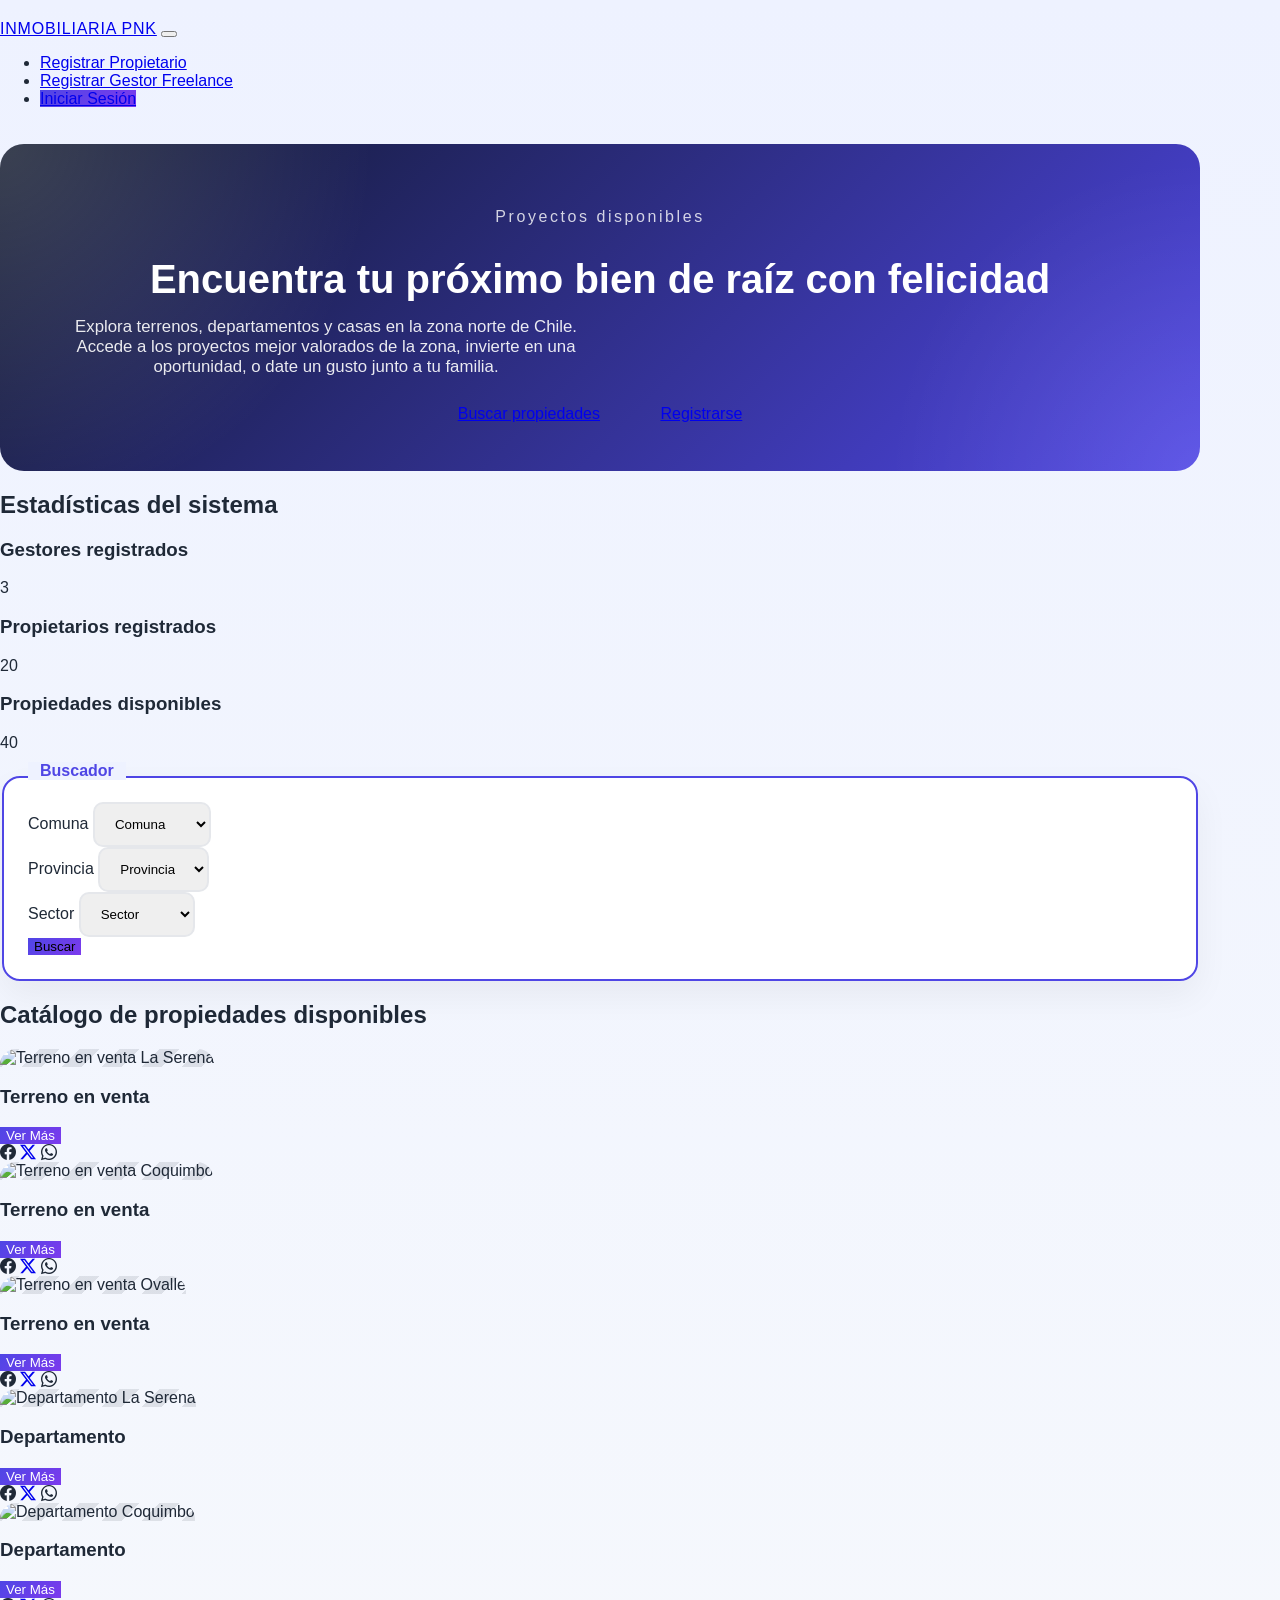
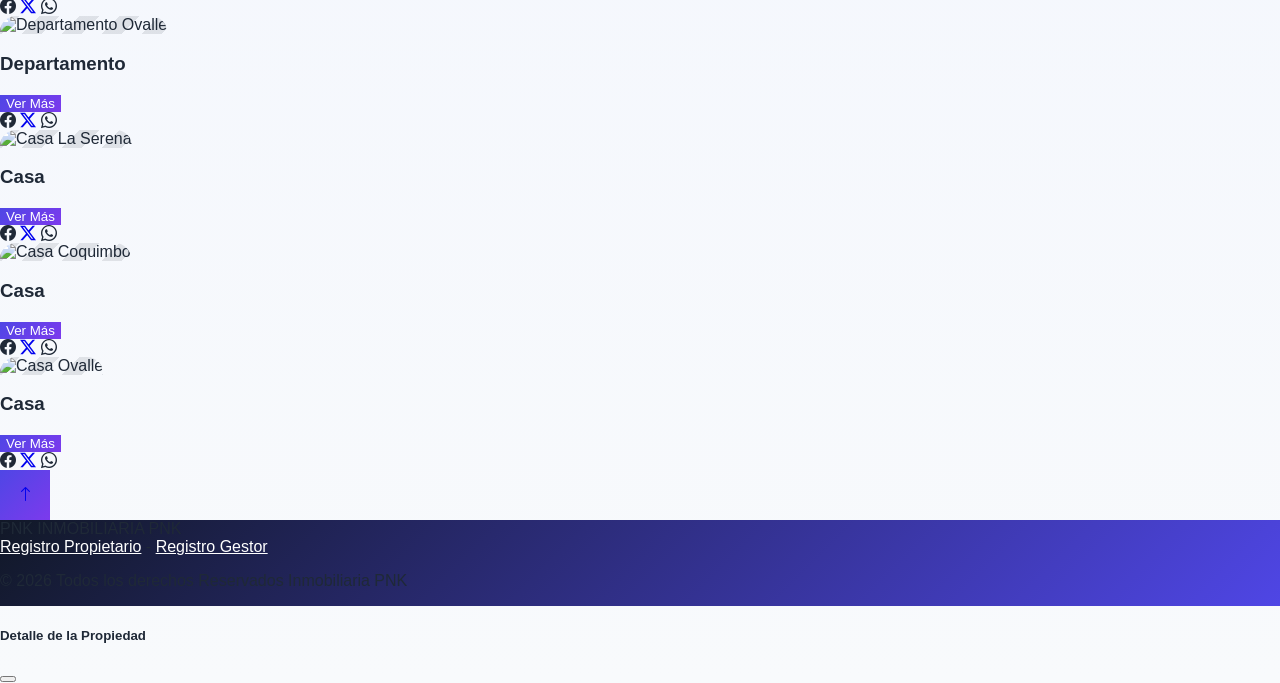
==== index.html @ 3713ea11 "Add files via upload" ====
<!DOCTYPE html>
<html lang="es">

<head>
    <meta charset="UTF-8">
    <meta name="viewport" content="width=device-width, initial-scale=1.0">
    <title>Inicio | Inmobiliaria PNK</title>
    <link href="css/bootstrap.min.css" rel="stylesheet">
    <link rel="stylesheet" href="https://cdn.jsdelivr.net/npm/bootstrap-icons@1.10.5/font/bootstrap-icons.css">
    <style>
        :root {
            --brand: #4f46e5;
            --accent: #7c3aed;
            --surface: #f8fafc;
            --text: #1f2937;
        }

        body {
            margin: 0;
            min-height: 100vh;
            background: linear-gradient(180deg, #eef2ff 0%, #f8fafc 100%);
            font-family: 'Segoe UI', Tahoma, Geneva, Verdana, sans-serif;
            color: var(--text);
            display: flex;
            flex-direction: column;
        }

        .container {
            max-width: 1200px;
        }

        .navbar {
            padding-top: 1.25rem;
            padding-bottom: 1.25rem;
        }

        .navbar-brand {
            letter-spacing: 0.05em;
        }

        .btn-primary {
            background: linear-gradient(135deg, var(--brand) 0%, var(--accent) 100%);
            border: none;
            transition: all 0.3s ease;
        }

        .btn-primary:hover {
            transform: translateY(-2px);
            box-shadow: 0 10px 20px rgba(79, 70, 229, 0.3);
        }

        .btn-ver-mas {
            background: linear-gradient(135deg, var(--brand) 0%, var(--accent) 100%);
            color: white;
            border: none;
            transition: all 0.3s ease;
        }

        .btn-ver-mas:hover {
            transform: translateY(-2px);
            box-shadow: 0 5px 15px rgba(79, 70, 229, 0.3);
            color: white;
        }

        .footer-bg {
            background: linear-gradient(135deg, #111827 0%, var(--brand) 100%);
            border-radius: 0;
        }
        .footer-bg a {
            color: #ffffff;
        }

        .fieldset-border {
            border: 2px solid var(--brand);
            padding: 1.5rem;
            border-radius: 18px;
            position: relative;
            margin-top: 1.5rem;
            background: white;
            box-shadow: 0 15px 35px rgba(0, 0, 0, 0.05);
        }
        .form-card {
            background: white;
            border-radius: 20px;
            box-shadow: 0 15px 35px rgba(0, 0, 0, 0.05);
            padding: 3rem;
            border: 1px solid rgba(79, 70, 229, 0.1);
        }
        .form-control, .form-select {
            border-radius: 10px;
            padding: 0.75rem 1rem;
            border: 2px solid #e5e7eb;
            transition: all 0.3s ease;
        }
        .form-control:focus, .form-select:focus {
            border-color: var(--brand);
            box-shadow: 0 0 0 3px rgba(79, 70, 229, 0.1);
        }
        .form-label {
            font-weight: 600;
            color: var(--text);
            margin-bottom: 0.5rem;
            font-size: 0.95rem;
        }

        .fieldset-legend {
            position: absolute;
            top: -16px;
            left: 24px;
            background: #eef2ff;
            padding: 0 12px;
            font-weight: bold;
            font-size: 1rem;
            color: var(--brand);
        }

        .hero-banner {
            position: relative;
            display: grid;
            grid-template-columns: 1fr;
            gap: 2rem;
            background: linear-gradient(135deg, #0f172a 0%, var(--brand) 100%);
            color: white;
            border-radius: 24px;
            padding: 3rem 3.5rem;
            overflow: hidden;
            min-height: 220px;
        }
        .page-header {
            background: linear-gradient(135deg, var(--brand) 0%, var(--accent) 100%);
            color: white;
            padding: 3rem 0;
            margin-bottom: 3rem;
            border-radius: 0 0 30px 30px;
            text-align: center;
        }

        .hero-banner::before {
            content: '';
            position: absolute;
            inset: 0;
            background: radial-gradient(circle at top left, rgba(255, 255, 255, 0.18), transparent 30%),
                radial-gradient(circle at bottom right, rgba(255, 255, 255, 0.1), transparent 25%);
            pointer-events: none;
        }

        .hero-content,
        .hero-panel {
            position: relative;
            z-index: 1;
        }

        .hero-title {
            font-size: clamp(2.5rem, 3vw, 4rem);
            line-height: 1.02;
            margin-bottom: 1rem;
        }

        .hero-text {
            max-width: 540px;
            margin-bottom: 1.75rem;
            opacity: 0.9;
            font-size: 1.05rem;
        }

        .hero-actions .btn {
            padding: 1rem 1.75rem;
            font-size: 1rem;
            transition: all 0.3s ease;
        }

        .hero-actions .btn-light:hover {
            transform: translateY(-2px);
        }

        .hero-card {
            border-radius: 24px;
            background: rgba(255, 255, 255, 0.12);
            backdrop-filter: blur(8px);
            padding: 2rem;
            box-shadow: inset 0 0 0 1px rgba(255, 255, 255, 0.1);
            max-width: 420px;
            width: 100%;
            text-align: center;
        }

        .hero-card h3 {
            margin-bottom: 1rem;
            font-size: 1.35rem;
        }

        .hero-card p {
            margin-bottom: 1.5rem;
            opacity: 0.85;
        }

        .property-image {
            height: 240px;
            border-radius: 1rem 1rem 0 0;
            background: linear-gradient(135deg, #e0e7ff 0%, #c7d2fe 100%);
            background-image: linear-gradient(135deg, rgba(15, 23, 42, 0.1) 25%, transparent 25%, transparent 50%, rgba(15, 23, 42, 0.1) 50%, rgba(15, 23, 42, 0.1) 75%, transparent 75%, transparent);
            background-size: 40px 40px;
        }

        .card {
            border: none;
            transition: transform 0.3s ease, box-shadow 0.3s ease;
        }

        .card:hover {
            transform: translateY(-6px);
            box-shadow: 0 24px 50px rgba(15, 23, 42, 0.12);
        }

        .footer-bg a {
            color: #ffffff;
        }

        @media (max-width: 992px) {
            .hero-banner {
                grid-template-columns: 1fr;
                padding: 2.5rem 2rem;
                min-height: auto;
            }

            .hero-panel {
                order: -1;
            }

            .property-image {
                height: 200px;
            }
        }
    </style>
    <link href="css/green-theme.css" rel="stylesheet">
</head>


<body class="bg-white" itemscope itemtype="https://schema.org/WebPage">

    <header role="banner">
        <nav class="navbar navbar-expand-lg navbar-light bg-white border-bottom py-3" aria-label="Navegación principal" role="navigation">
            <div class="container">
                <a class="navbar-brand fw-bold fs-4 text-dark" href="index.html" aria-label="Inicio Inmobiliaria PNK" title="Inicio">INMOBILIARIA PNK</a>

                <button class="navbar-toggler" type="button" data-bs-toggle="collapse" data-bs-target="#navbarNav"
                    aria-controls="navbarNav" aria-expanded="false" aria-label="Alternar navegación">
                    <span class="navbar-toggler-icon"></span>
                </button>

                <div class="collapse navbar-collapse justify-content-end" id="navbarNav">
                    <ul class="navbar-nav align-items-center" role="menubar">
                        <li class="nav-item" role="none">
                            <a class="nav-link text-dark fw-semibold border border-dark px-3 mx-1" role="menuitem"
                                href="registro-propietario.html">Registrar Propietario</a>
                        </li>
                        <li class="nav-item" role="none">
                            <a class="nav-link text-dark fw-semibold border border-dark px-3 mx-1" role="menuitem"
                                href="registro-gestor.html">Registrar Gestor Freelance</a>
                        </li>
                        <!-- Opción de contacto eliminada -->
                        <li class="nav-item ms-lg-3 mt-2 mt-lg-0" role="none">
                            <a class="btn btn-primary shadow-sm text-white" href="login.html" role="menuitem">Iniciar Sesión</a>
                        </li>
                    </ul>
                </div>
            </div>
        </nav>
    </header>

        <main id="main-content" tabindex="-1" class="container my-4" role="main">
            <section aria-labelledby="banner-titulo" class="mb-5" role="region">
                <div class="hero-banner" style="grid-template-columns: 1fr; min-height: 220px;">
                    <div class="hero-content" style="text-align:center; width:100%;">
                        <p class="text-uppercase fw-semibold mb-3" style="letter-spacing:0.16em; opacity:0.8;">Proyectos disponibles</p>
                        <h1 id="banner-titulo" class="hero-title">Encuentra tu próximo bien de raíz con felicidad</h1>
                        <p class="hero-text">Explora terrenos, departamentos y casas en la zona norte de Chile. Accede a los proyectos mejor valorados de la zona, invierte en una oportunidad, o date un gusto junto a tu familia.</p>
                        <div class="hero-actions d-flex flex-wrap gap-3 justify-content-center">
                            <a href="#buscador" class="btn btn-light btn-lg text-dark">Buscar propiedades</a>
                            <a href="registro-propietario.html" class="btn btn-outline-light btn-lg">Registrarse</a>
                        </div>
                    </div>
                </div>
            </section>
            <section aria-labelledby="estadisticas-titulo" class="mb-4" role="region">
                <h2 id="estadisticas-titulo" class="visually-hidden">Estadísticas del sistema</h2>
                <div class="row text-center">
                    <div class="col-md-4 mb-3">
                        <div class="p-4 bg-white rounded shadow-sm h-100">
                            <h3 class="h5 mb-1">Gestores registrados</h3>
                            <p class="display-6 fw-bold mb-0">3</p>
                        </div>
                    </div>
                    <div class="col-md-4 mb-3">
                        <div class="p-4 bg-white rounded shadow-sm h-100">
                            <h3 class="h5 mb-1">Propietarios registrados</h3>
                            <p class="display-6 fw-bold mb-0">20</p>
                        </div>
                    </div>
                    <div class="col-md-4 mb-3">
                        <div class="p-4 bg-white rounded shadow-sm h-100">
                            <h3 class="h5 mb-1">Propiedades disponibles</h3>
                            <p class="display-6 fw-bold mb-0">40</p>
                        </div>
                    </div>
                </div>
            </section>
            <section id="buscador" aria-labelledby="buscador-titulo" class="mb-5" role="search">
                <fieldset class="fieldset-border">
                    <legend id="buscador-titulo" class="fieldset-legend">Buscador</legend>
                    <form id="formBuscador" class="row g-3 align-items-center justify-content-center" autocomplete="on" aria-labelledby="buscador-titulo">
                        <div class="col-md-3">
                            <label for="selectComuna" class="visually-hidden">Comuna</label>
                            <select id="selectComuna" class="form-select border-dark" name="comuna" autocomplete="off">
                                <option value="">Comuna</option>
                                <option value="La Serena">La Serena</option>
                                <option value="Coquimbo">Coquimbo</option>
                                <option value="Ovalle">Ovalle</option>
                            </select>
                        </div>
                        <div class="col-md-3">
                            <label for="selectProvincia" class="visually-hidden">Provincia</label>
                            <select id="selectProvincia" class="form-select border-dark" name="provincia" autocomplete="off">
                                <option value="">Provincia</option>
                                <option value="Elqui">Elqui</option>
                                <option value="Limarí">Limarí</option>
                            </select>
                        </div>
                        <div class="col-md-3">
                            <label for="selectSector" class="visually-hidden">Sector</label>
                            <select id="selectSector" class="form-select border-dark" name="sector" autocomplete="off">
                                <option value="">Sector</option>
                                <option value="El Milagro">El Milagro</option>
                                <option value="Peñuelas">Peñuelas</option>
                                <option value="Centro">Centro</option>
                            </select>
                        </div>
                        <div class="col-md-auto">
                            <button type="submit" class="btn btn-primary px-4 border-dark text-white" aria-label="Buscar propiedades">Buscar</button>
                        </div>
                    </form>
                </fieldset>
            </section>
            <section aria-labelledby="titulo-propiedades" role="region">
                <h2 id="titulo-propiedades" class="visually-hidden">Catálogo de propiedades disponibles</h2>
                <div id="propiedadesContainer" class="row row-cols-1 row-cols-md-3 g-4" aria-live="polite"></div>
            </section>
        </main>

    <a href="#" class="btn btn-primary rounded-circle position-fixed bottom-0 end-0 m-4 shadow"
        aria-label="Volver arriba"
        style="z-index: 1000; width: 50px; height: 50px; display: flex; align-items: center; justify-content: center;">
        <i class="bi bi-arrow-up fs-4 text-white" aria-hidden="true"></i>
    </a>

    <footer class="footer-bg text-white mt-5 py-4" role="contentinfo">
        <div class="container">
            <div class="row align-items-center text-center text-md-start">
                <div
                    class="col-md-3 mb-3 mb-md-0 d-flex align-items-center justify-content-center justify-content-md-start">
                    <span
                        class="d-inline-flex align-items-center justify-content-center rounded bg-white text-dark fw-bold"
                        style="width:40px; height:40px;">PNK</span>
                    <span class="fw-bold ms-2">INMOBILIARIA PNK</span>
                </div>
                <div class="col-md-6 mb-3 mb-md-0 text-center">
                    <a href="registro-propietario.html" class="text-white text-decoration-none mx-2" aria-label="Registro Propietario">Registro
                        Propietario</a> -
                    <a href="registro-gestor.html" class="text-white text-decoration-none mx-2" aria-label="Registro Gestor">Registro Gestor</a>
                    <p class="mt-2 mb-0 small text-light">&copy; 2026 Todos los derechos Reservados Inmobiliaria PNK</p>
                </div>
                <div class="col-md-3 text-center text-md-end fs-4"></div>
            </div>
        </div>
    </footer>

    <script src="js/bootstrap.bundle.min.js"></script>
    <script>

    // Propiedades fijas (demo)
    const propiedadesFijas = [
        {
            tipo: 'Terreno en venta',
            img: 'img/terreno en venta.jpg',
            comuna: 'La Serena',
            provincia: 'Elqui',
            sector: 'El Milagro',
            precio: 'UF 4.200 - $150.000.000'
        },
        {
            tipo: 'Terreno en venta',
            img: 'img/terreno en venta 2.jpg',
            comuna: 'Coquimbo',
            provincia: 'Elqui',
            sector: 'Peñuelas',
            precio: 'UF 3.800 - $135.000.000'
        },
        {
            tipo: 'Terreno en venta',
            img: 'img/terreno en venta 3.jpg',
            comuna: 'Ovalle',
            provincia: 'Limarí',
            sector: 'Centro',
            precio: 'UF 2.900 - $100.000.000'
        },
        {
            tipo: 'Departamento',
            img: 'img/departamento 1.jpg',
            comuna: 'La Serena',
            provincia: 'Elqui',
            sector: 'El Milagro',
            precio: 'UF 5.200 - $180.000.000'
        },
        {
            tipo: 'Departamento',
            img: 'img/departamento 2.jpg',
            comuna: 'Coquimbo',
            provincia: 'Elqui',
            sector: 'Peñuelas',
            precio: 'UF 4.900 - $170.000.000'
        },
        {
            tipo: 'Departamento',
            img: 'img/departamento 3.jpg',
            comuna: 'Ovalle',
            provincia: 'Limarí',
            sector: 'Centro',
            precio: 'UF 3.700 - $120.000.000'
        },
        {
            tipo: 'Casa',
            img: 'img/casa 1.jpg',
            comuna: 'La Serena',
            provincia: 'Elqui',
            sector: 'El Milagro',
            precio: 'UF 6.500 - $220.000.000'
        },
        {
            tipo: 'Casa',
            img: 'img/casa 2.webp',
            comuna: 'Coquimbo',
            provincia: 'Elqui',
            sector: 'Peñuelas',
            precio: 'UF 5.900 - $200.000.000'
        },
        {
            tipo: 'Casa',
            img: 'img/casa 3.jpg',
            comuna: 'Ovalle',
            provincia: 'Limarí',
            sector: 'Centro',
            precio: 'UF 4.800 - $140.000.000'
        }
    ];

    // Cargar propiedades de propietarios desde localStorage
    function obtenerPropiedadesLocales() {
        let props = [];
        try {
            const guardadas = JSON.parse(localStorage.getItem('propiedadesPNK')) || [];
            // Solo mostrar las que están en estado 'Revisión' o 'Público'
            props = guardadas.filter(p => p.estado === 'Revisión' || p.estado === 'Público');
        } catch {}
        // Adaptar formato para mostrar
        return props.map(p => ({
            tipo: p.tipo,
            img: (p.fotos && p.fotos.length > 0) ? 'img/' + p.fotos[0] : 'img/no-image.png',
            comuna: p.ubicacion || 'Sin dirección',
            provincia: '',
            sector: '',
            precio: `UF ${p.precioUF || ''} - $${p.precioCLP || ''}`
        }));
    }

    function obtenerTodasPropiedades() {
        return [...obtenerPropiedadesLocales(), ...propiedadesFijas];
    }


    // Modal para detalles
    if (!document.getElementById('modalDetallePropiedad')) {
        const modalHtml = `
        <div class="modal fade" id="modalDetallePropiedad" tabindex="-1">
          <div class="modal-dialog modal-lg">
            <div class="modal-content rounded-4">
              <div class="modal-header bg-light p-4">
                <h5 class="fw-bold mb-0" id="modalDetalleTitulo">Detalle de la Propiedad</h5>
                <button type="button" class="btn-close" data-bs-dismiss="modal"></button>
              </div>
              <div class="modal-body p-4" id="modalDetalleBody"></div>
            </div>
          </div>
        </div>`;
        document.body.insertAdjacentHTML('beforeend', modalHtml);
    }

    function renderPropiedades(lista) {
        const container = document.getElementById('propiedadesContainer');
        container.innerHTML = '';
        if (lista.length === 0) {
            container.innerHTML = '<div class="col-12"><div class="alert alert-warning text-center">No hay propiedades que coincidan con la búsqueda.</div></div>';
            return;
        }
        lista.forEach((prop, idx) => {
            // Valores inventados para las propiedades fijas
            const esFija = !prop.id;
            const areaConstruida = prop.areaConstruida || (esFija ? (80 + idx * 10) : '');
            const dormitorios = prop.dormitorios || (esFija ? (2 + (idx % 4)) : '');
            const solicitarVisita = prop.solicitarVisita !== undefined ? prop.solicitarVisita : (esFija ? (idx % 2 === 0) : false);
            const precioUF = prop.precioUF || (esFija ? (4000 + idx * 500) : '');
            const bodega = prop.bodega !== undefined ? prop.bodega : (esFija ? (idx % 2 === 0) : false);
            const cocina = prop.cocina !== undefined ? prop.cocina : (esFija ? (idx % 2 === 1) : false);
            const piscina = prop.piscina !== undefined ? prop.piscina : (esFija ? (idx % 3 === 0) : false);
            const descripcion = prop.descripcion || (esFija ? 'Propiedad destacada en excelente ubicación.' : '');
            const banios = prop.banios || (esFija ? (1 + (idx % 3)) : '');
            const areaTotal = prop.areaTotal || (esFija ? (200 + idx * 20) : '');
            const precioCLP = prop.precioCLP || (esFija ? (100000000 + idx * 10000000) : '');
            const fechaPublicacion = prop.fechaPublicacion || (esFija ? '2026-04-05' : '');
            const estacionamiento = prop.estacionamiento !== undefined ? prop.estacionamiento : (esFija ? (idx % 2 === 0) : false);
            const antejardin = prop.antejardin !== undefined ? prop.antejardin : (esFija ? (idx % 2 === 1) : false);
            const logia = prop.logia !== undefined ? prop.logia : (esFija ? (idx % 3 === 0) : false);
            const patio = prop.patio !== undefined ? prop.patio : (esFija ? (idx % 2 === 0) : false);
            const ubicacion = prop.ubicacion || (esFija ? 'La Serena, Chile' : '');
            // Google Maps link
            const mapsUrl = `https://www.google.com/maps/search/?api=1&query=${encodeURIComponent(ubicacion)}`;
            // Compartir
            const shareUrl = window.location.href;
            const shareText = encodeURIComponent(`Mira esta propiedad: ${prop.tipo} en ${ubicacion}`);

            container.innerHTML += `
            <div class="col">
                <article class="card h-100 border-0 shadow-sm">
                    <img src="${prop.img}" alt="${prop.tipo} ${prop.comuna}" class="property-image w-100" style="object-fit:cover;height:240px;">
                    <div class="card-body px-0">
                        <h3 class="card-title h6 fw-bold">${prop.tipo}</h3>
                        <div class="d-flex justify-content-between align-items-center mt-2">
                            <button class="btn btn-ver-mas btn-sm fw-bold border-dark" data-idx="${idx}" data-bs-toggle="modal" data-bs-target="#modalDetallePropiedad">Ver Más</button>
                            <div>
                                <span title="Compartir en Facebook" class="text-muted mx-1" aria-hidden="true"><i class="bi bi-facebook fs-5 mx-1"></i></span>
                                <a href="https://twitter.com/intent/tweet?url=${encodeURIComponent(shareUrl)}&text=${shareText}" target="_blank" title="Compartir en X"><i class="bi bi-twitter-x fs-5 mx-1"></i></a>
                                <span title="Compartir en WhatsApp" class="text-muted mx-1" aria-hidden="true"><i class="bi bi-whatsapp fs-5 mx-1"></i></span>
                            </div>
                        </div>
                    </div>
                </article>
            </div>
            `;
        });

        // Evento para mostrar detalles en el modal
        setTimeout(() => {
            document.querySelectorAll('.btn-ver-mas[data-idx]').forEach(btn => {
                btn.onclick = function() {
                    const idx = this.getAttribute('data-idx');
                    const prop = lista[idx];
                    const esFija = !prop.id;
                    const areaConstruida = prop.areaConstruida || (esFija ? (80 + idx * 10) : '');
                    const dormitorios = prop.dormitorios || (esFija ? (2 + (idx % 4)) : '');
                    const solicitarVisita = prop.solicitarVisita !== undefined ? prop.solicitarVisita : (esFija ? (idx % 2 === 0) : false);
                    const precioUF = prop.precioUF || (esFija ? (4000 + idx * 500) : '');
                    const bodega = prop.bodega !== undefined ? prop.bodega : (esFija ? (idx % 2 === 0) : false);
                    const cocina = prop.cocina !== undefined ? prop.cocina : (esFija ? (idx % 2 === 1) : false);
                    const piscina = prop.piscina !== undefined ? prop.piscina : (esFija ? (idx % 3 === 0) : false);
                    const descripcion = prop.descripcion || (esFija ? 'Propiedad destacada en excelente ubicación.' : '');
                    const banios = prop.banios || (esFija ? (1 + (idx % 3)) : '');
                    const areaTotal = prop.areaTotal || (esFija ? (200 + idx * 20) : '');
                    const precioCLP = prop.precioCLP || (esFija ? (100000000 + idx * 10000000) : '');
                    const fechaPublicacion = prop.fechaPublicacion || (esFija ? '2026-04-05' : '');
                    const estacionamiento = prop.estacionamiento !== undefined ? prop.estacionamiento : (esFija ? (idx % 2 === 0) : false);
                    const antejardin = prop.antejardin !== undefined ? prop.antejardin : (esFija ? (idx % 2 === 1) : false);
                    const logia = prop.logia !== undefined ? prop.logia : (esFija ? (idx % 3 === 0) : false);
                    const patio = prop.patio !== undefined ? prop.patio : (esFija ? (idx % 2 === 0) : false);
                    const ubicacion = prop.ubicacion || (esFija ? 'La Serena, Chile' : '');
                    const mapsUrl = `https://www.google.com/maps/search/?api=1&query=${encodeURIComponent(ubicacion)}`;
                    document.getElementById('modalDetalleTitulo').textContent = prop.tipo;
                    document.getElementById('modalDetalleBody').innerHTML = `
                        <img src="${prop.img}" alt="${prop.tipo}" class="w-100 mb-3 rounded" style="max-height:300px;object-fit:cover;">
                        <p><strong>Descripción:</strong> ${descripcion}</p>
                        <p><strong>Área Construida:</strong> ${areaConstruida} m²</p>
                        <p><strong>Área Total Terreno:</strong> ${areaTotal} m²</p>
                        <p><strong>Dormitorios:</strong> ${dormitorios}</p>
                        <p><strong>Baños:</strong> ${banios}</p>
                        <p><strong>Precio UF:</strong> ${precioUF}</p>
                        <p><strong>Precio $:</strong> ${precioCLP}</p>
                        <p><strong>Fecha de Publicación:</strong> ${fechaPublicacion}</p>
                        <p><strong>Solicitar Visita:</strong> ${solicitarVisita ? 'Sí' : 'No'}</p>
                        <p><strong>Bodega:</strong> ${bodega ? 'Sí' : 'No'}</p>
                        <p><strong>Cocina amoblada:</strong> ${cocina ? 'Sí' : 'No'}</p>
                        <p><strong>Piscina:</strong> ${piscina ? 'Sí' : 'No'}</p>
                        <p><strong>Estacionamiento:</strong> ${estacionamiento ? 'Sí' : 'No'}</p>
                        <p><strong>Antejardín:</strong> ${antejardin ? 'Sí' : 'No'}</p>
                        <p><strong>Logia:</strong> ${logia ? 'Sí' : 'No'}</p>
                        <p><strong>Patio trasero:</strong> ${patio ? 'Sí' : 'No'}</p>
                        <p><strong>Ubicación:</strong> <a href="${mapsUrl}" target="_blank">Ver en Google Maps</a></p>
                    `;
                };
            });
        }, 100);
    }


    // Mostrar todas al cargar
    renderPropiedades(obtenerTodasPropiedades());

    document.getElementById('formBuscador').addEventListener('submit', function(e) {
        e.preventDefault();
        const comuna = document.getElementById('selectComuna').value;
        const provincia = document.getElementById('selectProvincia').value;
        const sector = document.getElementById('selectSector').value;
        const todas = obtenerTodasPropiedades();
        const filtradas = todas.filter(p =>
            (comuna === '' || p.comuna === comuna) &&
            (provincia === '' || p.provincia === provincia) &&
            (sector === '' || p.sector === sector)
        );
        renderPropiedades(filtradas);
    });
    </script>
</body>

</html>
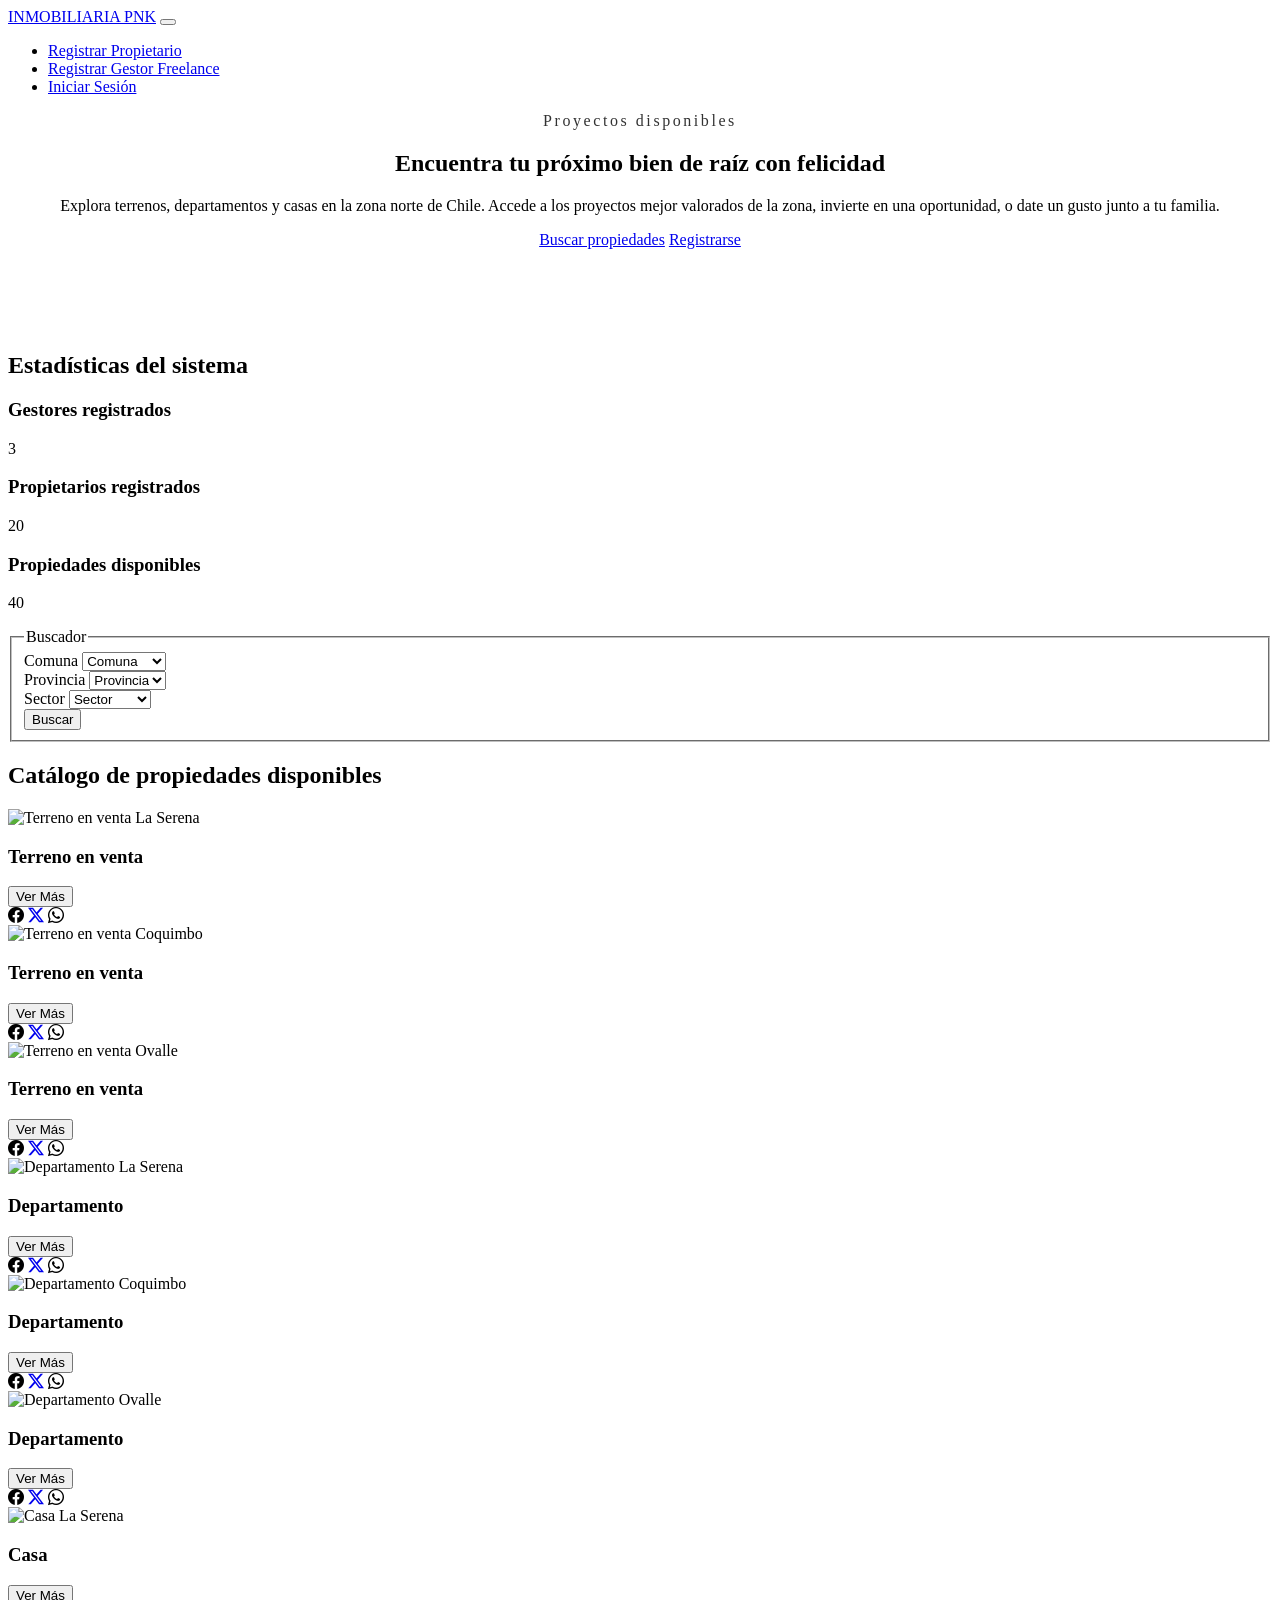
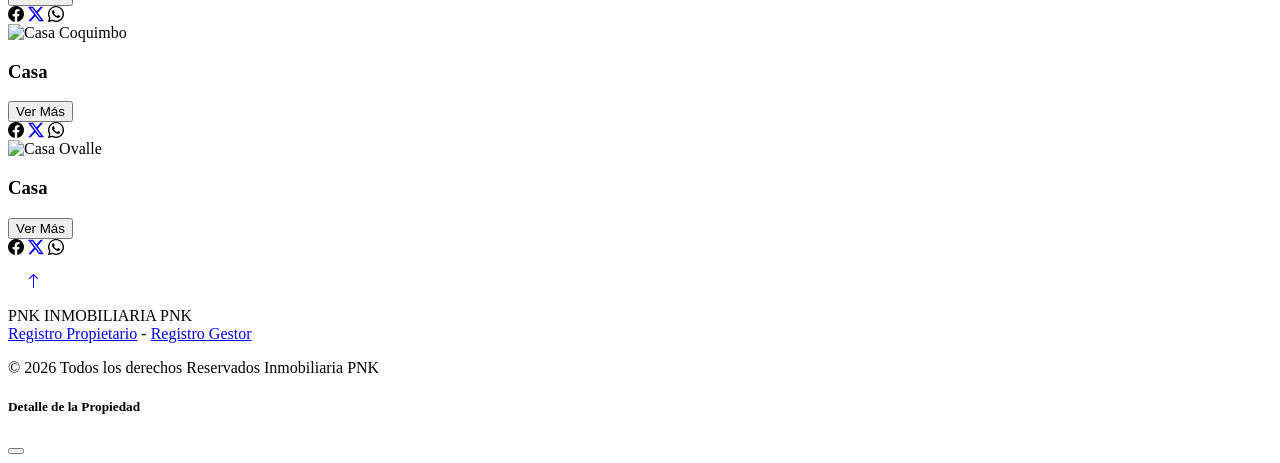
==== commit f627760b: "Update print statement from 'Hello' to 'Goodbye'" ====
--- a/index.html
+++ b/index.html
@@ -1,273 +1,47 @@
-
 <!DOCTYPE html>
 <html lang="es">
 
-<head>
-    <meta charset="UTF-8">
-    <meta name="viewport" content="width=device-width, initial-scale=1.0">
-    <title>Inicio | Inmobiliaria PNK</title>
-    <link href="css/bootstrap.min.css" rel="stylesheet">
-    <link rel="stylesheet" href="https://cdn.jsdelivr.net/npm/bootstrap-icons@1.10.5/font/bootstrap-icons.css">
-    <style>
-        :root {
-            --brand: #4f46e5;
-            --accent: #7c3aed;
-            --surface: #f8fafc;
-            --text: #1f2937;
-        }
-
-        body {
-            margin: 0;
-            min-height: 100vh;
-            background: linear-gradient(180deg, #eef2ff 0%, #f8fafc 100%);
-            font-family: 'Segoe UI', Tahoma, Geneva, Verdana, sans-serif;
-            color: var(--text);
-            display: flex;
-            flex-direction: column;
-        }
-
-        .container {
-            max-width: 1200px;
-        }
-
-        .navbar {
-            padding-top: 1.25rem;
-            padding-bottom: 1.25rem;
-        }
-
-        .navbar-brand {
-            letter-spacing: 0.05em;
-        }
-
-        .btn-primary {
-            background: linear-gradient(135deg, var(--brand) 0%, var(--accent) 100%);
-            border: none;
-            transition: all 0.3s ease;
-        }
-
-        .btn-primary:hover {
-            transform: translateY(-2px);
-            box-shadow: 0 10px 20px rgba(79, 70, 229, 0.3);
-        }
-
-        .btn-ver-mas {
-            background: linear-gradient(135deg, var(--brand) 0%, var(--accent) 100%);
-            color: white;
-            border: none;
-            transition: all 0.3s ease;
-        }
-
-        .btn-ver-mas:hover {
-            transform: translateY(-2px);
-            box-shadow: 0 5px 15px rgba(79, 70, 229, 0.3);
-            color: white;
-        }
-
-        .footer-bg {
-            background: linear-gradient(135deg, #111827 0%, var(--brand) 100%);
-            border-radius: 0;
-        }
-        .footer-bg a {
-            color: #ffffff;
-        }
-
-        .fieldset-border {
-            border: 2px solid var(--brand);
-            padding: 1.5rem;
-            border-radius: 18px;
-            position: relative;
-            margin-top: 1.5rem;
-            background: white;
-            box-shadow: 0 15px 35px rgba(0, 0, 0, 0.05);
-        }
-        .form-card {
-            background: white;
-            border-radius: 20px;
-            box-shadow: 0 15px 35px rgba(0, 0, 0, 0.05);
-            padding: 3rem;
-            border: 1px solid rgba(79, 70, 229, 0.1);
-        }
-        .form-control, .form-select {
-            border-radius: 10px;
-            padding: 0.75rem 1rem;
-            border: 2px solid #e5e7eb;
-            transition: all 0.3s ease;
-        }
-        .form-control:focus, .form-select:focus {
-            border-color: var(--brand);
-            box-shadow: 0 0 0 3px rgba(79, 70, 229, 0.1);
-        }
-        .form-label {
-            font-weight: 600;
-            color: var(--text);
-            margin-bottom: 0.5rem;
-            font-size: 0.95rem;
-        }
-
-        .fieldset-legend {
-            position: absolute;
-            top: -16px;
-            left: 24px;
-            background: #eef2ff;
-            padding: 0 12px;
-            font-weight: bold;
-            font-size: 1rem;
-            color: var(--brand);
-        }
-
-        .hero-banner {
-            position: relative;
-            display: grid;
-            grid-template-columns: 1fr;
-            gap: 2rem;
-            background: linear-gradient(135deg, #0f172a 0%, var(--brand) 100%);
-            color: white;
-            border-radius: 24px;
-            padding: 3rem 3.5rem;
-            overflow: hidden;
-            min-height: 220px;
-        }
-        .page-header {
-            background: linear-gradient(135deg, var(--brand) 0%, var(--accent) 100%);
-            color: white;
-            padding: 3rem 0;
-            margin-bottom: 3rem;
-            border-radius: 0 0 30px 30px;
-            text-align: center;
-        }
-
-        .hero-banner::before {
-            content: '';
-            position: absolute;
-            inset: 0;
-            background: radial-gradient(circle at top left, rgba(255, 255, 255, 0.18), transparent 30%),
-                radial-gradient(circle at bottom right, rgba(255, 255, 255, 0.1), transparent 25%);
-            pointer-events: none;
-        }
-
-        .hero-content,
-        .hero-panel {
-            position: relative;
-            z-index: 1;
-        }
-
-        .hero-title {
-            font-size: clamp(2.5rem, 3vw, 4rem);
-            line-height: 1.02;
-            margin-bottom: 1rem;
-        }
-
-        .hero-text {
-            max-width: 540px;
-            margin-bottom: 1.75rem;
-            opacity: 0.9;
-            font-size: 1.05rem;
-        }
-
-        .hero-actions .btn {
-            padding: 1rem 1.75rem;
-            font-size: 1rem;
-            transition: all 0.3s ease;
-        }
-
-        .hero-actions .btn-light:hover {
-            transform: translateY(-2px);
-        }
-
-        .hero-card {
-            border-radius: 24px;
-            background: rgba(255, 255, 255, 0.12);
-            backdrop-filter: blur(8px);
-            padding: 2rem;
-            box-shadow: inset 0 0 0 1px rgba(255, 255, 255, 0.1);
-            max-width: 420px;
-            width: 100%;
-            text-align: center;
-        }
-
-        .hero-card h3 {
-            margin-bottom: 1rem;
-            font-size: 1.35rem;
-        }
-
-        .hero-card p {
-            margin-bottom: 1.5rem;
-            opacity: 0.85;
-        }
-
-        .property-image {
-            height: 240px;
-            border-radius: 1rem 1rem 0 0;
-            background: linear-gradient(135deg, #e0e7ff 0%, #c7d2fe 100%);
-            background-image: linear-gradient(135deg, rgba(15, 23, 42, 0.1) 25%, transparent 25%, transparent 50%, rgba(15, 23, 42, 0.1) 50%, rgba(15, 23, 42, 0.1) 75%, transparent 75%, transparent);
-            background-size: 40px 40px;
-        }
-
-        .card {
-            border: none;
-            transition: transform 0.3s ease, box-shadow 0.3s ease;
-        }
-
-        .card:hover {
-            transform: translateY(-6px);
-            box-shadow: 0 24px 50px rgba(15, 23, 42, 0.12);
-        }
-
-        .footer-bg a {
-            color: #ffffff;
-        }
-
-        @media (max-width: 992px) {
-            .hero-banner {
-                grid-template-columns: 1fr;
-                padding: 2.5rem 2rem;
-                min-height: auto;
-            }
-
-            .hero-panel {
-                order: -1;
-            }
-
-            .property-image {
-                height: 200px;
-            }
-        }
-    </style>
-    <link href="css/green-theme.css" rel="stylesheet">
-</head>
-
-
-<body class="bg-white" itemscope itemtype="https://schema.org/WebPage">
-
-    <header role="banner">
-        <nav class="navbar navbar-expand-lg navbar-light bg-white border-bottom py-3" aria-label="Navegación principal" role="navigation">
-            <div class="container">
-                <a class="navbar-brand fw-bold fs-4 text-dark" href="index.html" aria-label="Inicio Inmobiliaria PNK" title="Inicio">INMOBILIARIA PNK</a>
-
-                <button class="navbar-toggler" type="button" data-bs-toggle="collapse" data-bs-target="#navbarNav"
-                    aria-controls="navbarNav" aria-expanded="false" aria-label="Alternar navegación">
-                    <span class="navbar-toggler-icon"></span>
-                </button>
-
-                <div class="collapse navbar-collapse justify-content-end" id="navbarNav">
-                    <ul class="navbar-nav align-items-center" role="menubar">
-                        <li class="nav-item" role="none">
-                            <a class="nav-link text-dark fw-semibold border border-dark px-3 mx-1" role="menuitem"
-                                href="registro-propietario.html">Registrar Propietario</a>
-                        </li>
-                        <li class="nav-item" role="none">
-                            <a class="nav-link text-dark fw-semibold border border-dark px-3 mx-1" role="menuitem"
-                                href="registro-gestor.html">Registrar Gestor Freelance</a>
-                        </li>
-                        <!-- Opción de contacto eliminada -->
-                        <li class="nav-item ms-lg-3 mt-2 mt-lg-0" role="none">
-                            <a class="btn btn-primary shadow-sm text-white" href="login.html" role="menuitem">Iniciar Sesión</a>
-                        </li>
-                    </ul>
+    <head>
+        <meta charset="UTF-8">
+        <meta name="viewport" content="width=device-width, initial-scale=1.0">
+        <title>Inicio | Inmobiliaria PNK</title>
+        <link href="css/bootstrap.min.css" rel="stylesheet">
+        <link rel="stylesheet" href="https://cdn.jsdelivr.net/npm/bootstrap-icons@1.10.5/font/bootstrap-icons.css">
+        <link href="css/green-theme.css" rel="stylesheet">
+    </head>
+
+
+    <body class="bg-white" itemscope itemtype="https://schema.org/WebPage">
+
+        <header role="banner">
+            <nav class="navbar navbar-expand-lg navbar-light bg-white border-bottom py-3" aria-label="Navegación principal" role="navigation">
+                <div class="container">
+                    <a class="navbar-brand fw-bold fs-4 text-dark" href="index.html" aria-label="Inicio Inmobiliaria PNK" title="Inicio">INMOBILIARIA PNK</a>
+
+                    <button class="navbar-toggler" type="button" data-bs-toggle="collapse" data-bs-target="#navbarNav"
+                        aria-controls="navbarNav" aria-expanded="false" aria-label="Alternar navegación">
+                        <span class="navbar-toggler-icon"></span>
+                    </button>
+
+                    <div class="collapse navbar-collapse justify-content-end" id="navbarNav">
+                        <ul class="navbar-nav align-items-center" role="menubar">
+                            <li class="nav-item" role="none">
+                                <a class="nav-link text-dark fw-semibold border border-dark px-3 mx-1" role="menuitem"
+                                    href="registro-propietario.html">Registrar Propietario</a>
+                            </li>
+                            <li class="nav-item" role="none">
+                                <a class="nav-link text-dark fw-semibold border border-dark px-3 mx-1" role="menuitem"
+                                    href="registro-gestor.html">Registrar Gestor Freelance</a>
+                            </li>
+                            <!-- Opción de contacto eliminada -->
+                            <li class="nav-item ms-lg-3 mt-2 mt-lg-0" role="none">
+                                <a class="btn btn-primary shadow-sm text-white" href="login.html" role="menuitem">Iniciar Sesión</a>
+                            </li>
+                        </ul>
+                    </div>
                 </div>
-            </div>
-        </nav>
-    </header>
+            </nav>
+        </header>
 
         <main id="main-content" tabindex="-1" class="container my-4" role="main">
             <section aria-labelledby="banner-titulo" class="mb-5" role="region">
@@ -283,6 +57,7 @@
                     </div>
                 </div>
             </section>
+
             <section aria-labelledby="estadisticas-titulo" class="mb-4" role="region">
                 <h2 id="estadisticas-titulo" class="visually-hidden">Estadísticas del sistema</h2>
                 <div class="row text-center">
@@ -306,6 +81,7 @@
                     </div>
                 </div>
             </section>
+
             <section id="buscador" aria-labelledby="buscador-titulo" class="mb-5" role="search">
                 <fieldset class="fieldset-border">
                     <legend id="buscador-titulo" class="fieldset-legend">Buscador</legend>
@@ -342,218 +118,165 @@
                     </form>
                 </fieldset>
             </section>
+
             <section aria-labelledby="titulo-propiedades" role="region">
                 <h2 id="titulo-propiedades" class="visually-hidden">Catálogo de propiedades disponibles</h2>
                 <div id="propiedadesContainer" class="row row-cols-1 row-cols-md-3 g-4" aria-live="polite"></div>
             </section>
         </main>
 
-    <a href="#" class="btn btn-primary rounded-circle position-fixed bottom-0 end-0 m-4 shadow"
-        aria-label="Volver arriba"
-        style="z-index: 1000; width: 50px; height: 50px; display: flex; align-items: center; justify-content: center;">
-        <i class="bi bi-arrow-up fs-4 text-white" aria-hidden="true"></i>
-    </a>
-
-    <footer class="footer-bg text-white mt-5 py-4" role="contentinfo">
-        <div class="container">
-            <div class="row align-items-center text-center text-md-start">
-                <div
-                    class="col-md-3 mb-3 mb-md-0 d-flex align-items-center justify-content-center justify-content-md-start">
-                    <span
-                        class="d-inline-flex align-items-center justify-content-center rounded bg-white text-dark fw-bold"
-                        style="width:40px; height:40px;">PNK</span>
-                    <span class="fw-bold ms-2">INMOBILIARIA PNK</span>
+        <a href="#" class="btn btn-primary rounded-circle position-fixed bottom-0 end-0 m-4 shadow"
+            aria-label="Volver arriba"
+            style="z-index: 1000; width: 50px; height: 50px; display: flex; align-items: center; justify-content: center;">
+            <i class="bi bi-arrow-up fs-4 text-white" aria-hidden="true"></i>
+        </a>
+
+        <footer class="footer-bg text-white mt-5 py-4" role="contentinfo">
+            <div class="container">
+                <div class="row align-items-center text-center text-md-start">
+                    <div class="col-md-3 mb-3 mb-md-0 d-flex align-items-center justify-content-center justify-content-md-start">
+                        <span class="d-inline-flex align-items-center justify-content-center rounded bg-white text-dark fw-bold" style="width:40px; height:40px;">PNK</span>
+                        <span class="fw-bold ms-2">INMOBILIARIA PNK</span>
+                    </div>
+                    <div class="col-md-6 mb-3 mb-md-0 text-center">
+                        <a href="registro-propietario.html" class="text-white text-decoration-none mx-2" aria-label="Registro Propietario">Registro Propietario</a> -
+                        <a href="registro-gestor.html" class="text-white text-decoration-none mx-2" aria-label="Registro Gestor">Registro Gestor</a>
+                        <p class="mt-2 mb-0 small text-light">&copy; 2026 Todos los derechos Reservados Inmobiliaria PNK</p>
+                    </div>
+                    <div class="col-md-3 text-center text-md-end fs-4"></div>
                 </div>
-                <div class="col-md-6 mb-3 mb-md-0 text-center">
-                    <a href="registro-propietario.html" class="text-white text-decoration-none mx-2" aria-label="Registro Propietario">Registro
-                        Propietario</a> -
-                    <a href="registro-gestor.html" class="text-white text-decoration-none mx-2" aria-label="Registro Gestor">Registro Gestor</a>
-                    <p class="mt-2 mb-0 small text-light">&copy; 2026 Todos los derechos Reservados Inmobiliaria PNK</p>
-                </div>
-                <div class="col-md-3 text-center text-md-end fs-4"></div>
             </div>
-        </div>
-    </footer>
-
-    <script src="js/bootstrap.bundle.min.js"></script>
-    <script>
-
-    // Propiedades fijas (demo)
-    const propiedadesFijas = [
-        {
-            tipo: 'Terreno en venta',
-            img: 'img/terreno en venta.jpg',
-            comuna: 'La Serena',
-            provincia: 'Elqui',
-            sector: 'El Milagro',
-            precio: 'UF 4.200 - $150.000.000'
-        },
-        {
-            tipo: 'Terreno en venta',
-            img: 'img/terreno en venta 2.jpg',
-            comuna: 'Coquimbo',
-            provincia: 'Elqui',
-            sector: 'Peñuelas',
-            precio: 'UF 3.800 - $135.000.000'
-        },
-        {
-            tipo: 'Terreno en venta',
-            img: 'img/terreno en venta 3.jpg',
-            comuna: 'Ovalle',
-            provincia: 'Limarí',
-            sector: 'Centro',
-            precio: 'UF 2.900 - $100.000.000'
-        },
-        {
-            tipo: 'Departamento',
-            img: 'img/departamento 1.jpg',
-            comuna: 'La Serena',
-            provincia: 'Elqui',
-            sector: 'El Milagro',
-            precio: 'UF 5.200 - $180.000.000'
-        },
-        {
-            tipo: 'Departamento',
-            img: 'img/departamento 2.jpg',
-            comuna: 'Coquimbo',
-            provincia: 'Elqui',
-            sector: 'Peñuelas',
-            precio: 'UF 4.900 - $170.000.000'
-        },
-        {
-            tipo: 'Departamento',
-            img: 'img/departamento 3.jpg',
-            comuna: 'Ovalle',
-            provincia: 'Limarí',
-            sector: 'Centro',
-            precio: 'UF 3.700 - $120.000.000'
-        },
-        {
-            tipo: 'Casa',
-            img: 'img/casa 1.jpg',
-            comuna: 'La Serena',
-            provincia: 'Elqui',
-            sector: 'El Milagro',
-            precio: 'UF 6.500 - $220.000.000'
-        },
-        {
-            tipo: 'Casa',
-            img: 'img/casa 2.webp',
-            comuna: 'Coquimbo',
-            provincia: 'Elqui',
-            sector: 'Peñuelas',
-            precio: 'UF 5.900 - $200.000.000'
-        },
-        {
-            tipo: 'Casa',
-            img: 'img/casa 3.jpg',
-            comuna: 'Ovalle',
-            provincia: 'Limarí',
-            sector: 'Centro',
-            precio: 'UF 4.800 - $140.000.000'
-        }
-    ];
-
-    // Cargar propiedades de propietarios desde localStorage
-    function obtenerPropiedadesLocales() {
-        let props = [];
-        try {
-            const guardadas = JSON.parse(localStorage.getItem('propiedadesPNK')) || [];
-            // Solo mostrar las que están en estado 'Revisión' o 'Público'
-            props = guardadas.filter(p => p.estado === 'Revisión' || p.estado === 'Público');
-        } catch {}
-        // Adaptar formato para mostrar
-        return props.map(p => ({
-            tipo: p.tipo,
-            img: (p.fotos && p.fotos.length > 0) ? 'img/' + p.fotos[0] : 'img/no-image.png',
-            comuna: p.ubicacion || 'Sin dirección',
-            provincia: '',
-            sector: '',
-            precio: `UF ${p.precioUF || ''} - $${p.precioCLP || ''}`
-        }));
-    }
-
-    function obtenerTodasPropiedades() {
-        return [...obtenerPropiedadesLocales(), ...propiedadesFijas];
-    }
-
-
-    // Modal para detalles
-    if (!document.getElementById('modalDetallePropiedad')) {
-        const modalHtml = `
-        <div class="modal fade" id="modalDetallePropiedad" tabindex="-1">
-          <div class="modal-dialog modal-lg">
-            <div class="modal-content rounded-4">
-              <div class="modal-header bg-light p-4">
-                <h5 class="fw-bold mb-0" id="modalDetalleTitulo">Detalle de la Propiedad</h5>
-                <button type="button" class="btn-close" data-bs-dismiss="modal"></button>
-              </div>
-              <div class="modal-body p-4" id="modalDetalleBody"></div>
-            </div>
-          </div>
-        </div>`;
-        document.body.insertAdjacentHTML('beforeend', modalHtml);
-    }
-
-    function renderPropiedades(lista) {
-        const container = document.getElementById('propiedadesContainer');
-        container.innerHTML = '';
-        if (lista.length === 0) {
-            container.innerHTML = '<div class="col-12"><div class="alert alert-warning text-center">No hay propiedades que coincidan con la búsqueda.</div></div>';
-            return;
-        }
-        lista.forEach((prop, idx) => {
-            // Valores inventados para las propiedades fijas
-            const esFija = !prop.id;
-            const areaConstruida = prop.areaConstruida || (esFija ? (80 + idx * 10) : '');
-            const dormitorios = prop.dormitorios || (esFija ? (2 + (idx % 4)) : '');
-            const solicitarVisita = prop.solicitarVisita !== undefined ? prop.solicitarVisita : (esFija ? (idx % 2 === 0) : false);
-            const precioUF = prop.precioUF || (esFija ? (4000 + idx * 500) : '');
-            const bodega = prop.bodega !== undefined ? prop.bodega : (esFija ? (idx % 2 === 0) : false);
-            const cocina = prop.cocina !== undefined ? prop.cocina : (esFija ? (idx % 2 === 1) : false);
-            const piscina = prop.piscina !== undefined ? prop.piscina : (esFija ? (idx % 3 === 0) : false);
-            const descripcion = prop.descripcion || (esFija ? 'Propiedad destacada en excelente ubicación.' : '');
-            const banios = prop.banios || (esFija ? (1 + (idx % 3)) : '');
-            const areaTotal = prop.areaTotal || (esFija ? (200 + idx * 20) : '');
-            const precioCLP = prop.precioCLP || (esFija ? (100000000 + idx * 10000000) : '');
-            const fechaPublicacion = prop.fechaPublicacion || (esFija ? '2026-04-05' : '');
-            const estacionamiento = prop.estacionamiento !== undefined ? prop.estacionamiento : (esFija ? (idx % 2 === 0) : false);
-            const antejardin = prop.antejardin !== undefined ? prop.antejardin : (esFija ? (idx % 2 === 1) : false);
-            const logia = prop.logia !== undefined ? prop.logia : (esFija ? (idx % 3 === 0) : false);
-            const patio = prop.patio !== undefined ? prop.patio : (esFija ? (idx % 2 === 0) : false);
-            const ubicacion = prop.ubicacion || (esFija ? 'La Serena, Chile' : '');
-            // Google Maps link
-            const mapsUrl = `https://www.google.com/maps/search/?api=1&query=${encodeURIComponent(ubicacion)}`;
-            // Compartir
-            const shareUrl = window.location.href;
-            const shareText = encodeURIComponent(`Mira esta propiedad: ${prop.tipo} en ${ubicacion}`);
-
-            container.innerHTML += `
-            <div class="col">
-                <article class="card h-100 border-0 shadow-sm">
-                    <img src="${prop.img}" alt="${prop.tipo} ${prop.comuna}" class="property-image w-100" style="object-fit:cover;height:240px;">
-                    <div class="card-body px-0">
-                        <h3 class="card-title h6 fw-bold">${prop.tipo}</h3>
-                        <div class="d-flex justify-content-between align-items-center mt-2">
-                            <button class="btn btn-ver-mas btn-sm fw-bold border-dark" data-idx="${idx}" data-bs-toggle="modal" data-bs-target="#modalDetallePropiedad">Ver Más</button>
-                            <div>
-                                <span title="Compartir en Facebook" class="text-muted mx-1" aria-hidden="true"><i class="bi bi-facebook fs-5 mx-1"></i></span>
-                                <a href="https://twitter.com/intent/tweet?url=${encodeURIComponent(shareUrl)}&text=${shareText}" target="_blank" title="Compartir en X"><i class="bi bi-twitter-x fs-5 mx-1"></i></a>
-                                <span title="Compartir en WhatsApp" class="text-muted mx-1" aria-hidden="true"><i class="bi bi-whatsapp fs-5 mx-1"></i></span>
+        </footer>
+
+        <script src="js/bootstrap.bundle.min.js"></script>
+        <script>
+
+            // Propiedades fijas (demo)
+            const propiedadesFijas = [
+                {
+                    tipo: 'Terreno en venta',
+                    img: 'img/terreno en venta.jpg',
+                    comuna: 'La Serena',
+                    provincia: 'Elqui',
+                    sector: 'El Milagro',
+                    precio: 'UF 4.200 - $150.000.000'
+                },
+                {
+                    tipo: 'Terreno en venta',
+                    img: 'img/terreno en venta 2.jpg',
+                    comuna: 'Coquimbo',
+                    provincia: 'Elqui',
+                    sector: 'Peñuelas',
+                    precio: 'UF 3.800 - $135.000.000'
+                },
+                {
+                    tipo: 'Terreno en venta',
+                    img: 'img/terreno en venta 3.jpg',
+                    comuna: 'Ovalle',
+                    provincia: 'Limarí',
+                    sector: 'Centro',
+                    precio: 'UF 2.900 - $100.000.000'
+                },
+                {
+                    tipo: 'Departamento',
+                    img: 'img/departamento 1.jpg',
+                    comuna: 'La Serena',
+                    provincia: 'Elqui',
+                    sector: 'El Milagro',
+                    precio: 'UF 5.200 - $180.000.000'
+                },
+                {
+                    tipo: 'Departamento',
+                    img: 'img/departamento 2.jpg',
+                    comuna: 'Coquimbo',
+                    provincia: 'Elqui',
+                    sector: 'Peñuelas',
+                    precio: 'UF 4.900 - $170.000.000'
+                },
+                {
+                    tipo: 'Departamento',
+                    img: 'img/departamento 3.jpg',
+                    comuna: 'Ovalle',
+                    provincia: 'Limarí',
+                    sector: 'Centro',
+                    precio: 'UF 3.700 - $120.000.000'
+                },
+                {
+                    tipo: 'Casa',
+                    img: 'img/casa 1.jpg',
+                    comuna: 'La Serena',
+                    provincia: 'Elqui',
+                    sector: 'El Milagro',
+                    precio: 'UF 6.500 - $220.000.000'
+                },
+                {
+                    tipo: 'Casa',
+                    img: 'img/casa 2.webp',
+                    comuna: 'Coquimbo',
+                    provincia: 'Elqui',
+                    sector: 'Peñuelas',
+                    precio: 'UF 5.900 - $200.000.000'
+                },
+                {
+                    tipo: 'Casa',
+                    img: 'img/casa 3.jpg',
+                    comuna: 'Ovalle',
+                    provincia: 'Limarí',
+                    sector: 'Centro',
+                    precio: 'UF 4.800 - $140.000.000'
+                }
+            ];
+
+            // Cargar propiedades de propietarios desde localStorage
+            function obtenerPropiedadesLocales() {
+                let props = [];
+                try {
+                    const guardadas = JSON.parse(localStorage.getItem('propiedadesPNK')) || [];
+                    // Solo mostrar las que están en estado 'Revisión' o 'Público'
+                    props = guardadas.filter(p => p.estado === 'Revisión' || p.estado === 'Público');
+                } catch {}
+                // Adaptar formato para mostrar
+                return props.map(p => ({
+                    tipo: p.tipo,
+                    img: (p.fotos && p.fotos.length > 0) ? 'img/' + p.fotos[0] : 'img/no-image.png',
+                    comuna: p.ubicacion || 'Sin dirección',
+                    provincia: '',
+                    sector: '',
+                    precio: `UF ${p.precioUF || ''} - $${p.precioCLP || ''}`
+                }));
+            }
+
+            function obtenerTodasPropiedades() {
+                return [...obtenerPropiedadesLocales(), ...propiedadesFijas];
+            }
+
+
+            // Modal para detalles
+            if (!document.getElementById('modalDetallePropiedad')) {
+                const modalHtml = `
+                <div class="modal fade" id="modalDetallePropiedad" tabindex="-1">
+                    <div class="modal-dialog modal-lg">
+                        <div class="modal-content rounded-4">
+                            <div class="modal-header bg-light p-4">
+                                <h5 class="fw-bold mb-0" id="modalDetalleTitulo">Detalle de la Propiedad</h5>
+                                <button type="button" class="btn-close" data-bs-dismiss="modal"></button>
                             </div>
-                        </div>
-                    </div>
-                </article>
-            </div>
-            `;
-        });
-
-        // Evento para mostrar detalles en el modal
-        setTimeout(() => {
-            document.querySelectorAll('.btn-ver-mas[data-idx]').forEach(btn => {
-                btn.onclick = function() {
-                    const idx = this.getAttribute('data-idx');
-                    const prop = lista[idx];
+                            <div class="modal-body p-4" id="modalDetalleBody"></div>
+                        </div>
+                    </div>
+                </div>`;
+                document.body.insertAdjacentHTML('beforeend', modalHtml);
+            }
+
+            function renderPropiedades(lista) {
+                const container = document.getElementById('propiedadesContainer');
+                container.innerHTML = '';
+                if (lista.length === 0) {
+                    container.innerHTML = '<div class="col-12"><div class="alert alert-warning text-center">No hay propiedades que coincidan con la búsqueda.</div></div>';
+                    return;
+                }
+                lista.forEach((prop, idx) => {
+                    // Valores inventados para las propiedades fijas
                     const esFija = !prop.id;
                     const areaConstruida = prop.areaConstruida || (esFija ? (80 + idx * 10) : '');
                     const dormitorios = prop.dormitorios || (esFija ? (2 + (idx % 4)) : '');
@@ -572,51 +295,101 @@
                     const logia = prop.logia !== undefined ? prop.logia : (esFija ? (idx % 3 === 0) : false);
                     const patio = prop.patio !== undefined ? prop.patio : (esFija ? (idx % 2 === 0) : false);
                     const ubicacion = prop.ubicacion || (esFija ? 'La Serena, Chile' : '');
+                    // Google Maps link
                     const mapsUrl = `https://www.google.com/maps/search/?api=1&query=${encodeURIComponent(ubicacion)}`;
-                    document.getElementById('modalDetalleTitulo').textContent = prop.tipo;
-                    document.getElementById('modalDetalleBody').innerHTML = `
-                        <img src="${prop.img}" alt="${prop.tipo}" class="w-100 mb-3 rounded" style="max-height:300px;object-fit:cover;">
-                        <p><strong>Descripción:</strong> ${descripcion}</p>
-                        <p><strong>Área Construida:</strong> ${areaConstruida} m²</p>
-                        <p><strong>Área Total Terreno:</strong> ${areaTotal} m²</p>
-                        <p><strong>Dormitorios:</strong> ${dormitorios}</p>
-                        <p><strong>Baños:</strong> ${banios}</p>
-                        <p><strong>Precio UF:</strong> ${precioUF}</p>
-                        <p><strong>Precio $:</strong> ${precioCLP}</p>
-                        <p><strong>Fecha de Publicación:</strong> ${fechaPublicacion}</p>
-                        <p><strong>Solicitar Visita:</strong> ${solicitarVisita ? 'Sí' : 'No'}</p>
-                        <p><strong>Bodega:</strong> ${bodega ? 'Sí' : 'No'}</p>
-                        <p><strong>Cocina amoblada:</strong> ${cocina ? 'Sí' : 'No'}</p>
-                        <p><strong>Piscina:</strong> ${piscina ? 'Sí' : 'No'}</p>
-                        <p><strong>Estacionamiento:</strong> ${estacionamiento ? 'Sí' : 'No'}</p>
-                        <p><strong>Antejardín:</strong> ${antejardin ? 'Sí' : 'No'}</p>
-                        <p><strong>Logia:</strong> ${logia ? 'Sí' : 'No'}</p>
-                        <p><strong>Patio trasero:</strong> ${patio ? 'Sí' : 'No'}</p>
-                        <p><strong>Ubicación:</strong> <a href="${mapsUrl}" target="_blank">Ver en Google Maps</a></p>
+                    // Compartir
+                    const shareUrl = window.location.href;
+                    const shareText = encodeURIComponent(`Mira esta propiedad: ${prop.tipo} en ${ubicacion}`);
+
+                    container.innerHTML += `
+                    <div class="col">
+                        <article class="card h-100 border-0 shadow-sm">
+                            <img src="${encodeURI(prop.img || 'img/terreno en venta.jpg')}" alt="${prop.tipo} ${prop.comuna}" class="property-image w-100" style="object-fit:cover;height:240px;">
+                            <div class="card-body px-0">
+                                <h3 class="card-title h6 fw-bold">${prop.tipo}</h3>
+                                <div class="d-flex justify-content-between align-items-center mt-2">
+                                    <button class="btn btn-ver-mas btn-sm fw-bold border-dark" data-idx="${idx}" data-bs-toggle="modal" data-bs-target="#modalDetallePropiedad">Ver Más</button>
+                                    <div>
+                                        <span title="Compartir en Facebook" class="text-muted mx-1" aria-hidden="true"><i class="bi bi-facebook fs-5 mx-1"></i></span>
+                                        <a href="https://twitter.com/intent/tweet?url=${encodeURIComponent(shareUrl)}&text=${shareText}" target="_blank" title="Compartir en X"><i class="bi bi-twitter-x fs-5 mx-1"></i></a>
+                                        <span title="Compartir en WhatsApp" class="text-muted mx-1" aria-hidden="true"><i class="bi bi-whatsapp fs-5 mx-1"></i></span>
+                                    </div>
+                                </div>
+                            </div>
+                        </article>
+                    </div>
                     `;
-                };
+                });
+
+                // Evento para mostrar detalles en el modal
+                setTimeout(() => {
+                    document.querySelectorAll('.btn-ver-mas[data-idx]').forEach(btn => {
+                        btn.onclick = function() {
+                            const idx = this.getAttribute('data-idx');
+                            const prop = lista[idx];
+                            const esFija = !prop.id;
+                            const areaConstruida = prop.areaConstruida || (esFija ? (80 + idx * 10) : '');
+                            const dormitorios = prop.dormitorios || (esFija ? (2 + (idx % 4)) : '');
+                            const solicitarVisita = prop.solicitarVisita !== undefined ? prop.solicitarVisita : (esFija ? (idx % 2 === 0) : false);
+                            const precioUF = prop.precioUF || (esFija ? (4000 + idx * 500) : '');
+                            const bodega = prop.bodega !== undefined ? prop.bodega : (esFija ? (idx % 2 === 0) : false);
+                            const cocina = prop.cocina !== undefined ? prop.cocina : (esFija ? (idx % 2 === 1) : false);
+                            const piscina = prop.piscina !== undefined ? prop.piscina : (esFija ? (idx % 3 === 0) : false);
+                            const descripcion = prop.descripcion || (esFija ? 'Propiedad destacada en excelente ubicación.' : '');
+                            const banios = prop.banios || (esFija ? (1 + (idx % 3)) : '');
+                            const areaTotal = prop.areaTotal || (esFija ? (200 + idx * 20) : '');
+                            const precioCLP = prop.precioCLP || (esFija ? (100000000 + idx * 10000000) : '');
+                            const fechaPublicacion = prop.fechaPublicacion || (esFija ? '2026-04-05' : '');
+                            const estacionamiento = prop.estacionamiento !== undefined ? prop.estacionamiento : (esFija ? (idx % 2 === 0) : false);
+                            const antejardin = prop.antejardin !== undefined ? prop.antejardin : (esFija ? (idx % 2 === 1) : false);
+                            const logia = prop.logia !== undefined ? prop.logia : (esFija ? (idx % 3 === 0) : false);
+                            const patio = prop.patio !== undefined ? prop.patio : (esFija ? (idx % 2 === 0) : false);
+                            const ubicacion = prop.ubicacion || (esFija ? 'La Serena, Chile' : '');
+                            const mapsUrl = `https://www.google.com/maps/search/?api=1&query=${encodeURIComponent(ubicacion)}`;
+                            document.getElementById('modalDetalleTitulo').textContent = prop.tipo;
+                            document.getElementById('modalDetalleBody').innerHTML = `
+                                <img src="${encodeURI(prop.img || 'img/terreno en venta.jpg')}" alt="${prop.tipo}" class="w-100 mb-3 rounded" style="max-height:300px;object-fit:cover;">
+                                <p><strong>Descripción:</strong> ${descripcion}</p>
+                                <p><strong>Área Construida:</strong> ${areaConstruida} m²</p>
+                                <p><strong>Área Total Terreno:</strong> ${areaTotal} m²</p>
+                                <p><strong>Dormitorios:</strong> ${dormitorios}</p>
+                                <p><strong>Baños:</strong> ${banios}</p>
+                                <p><strong>Precio UF:</strong> ${precioUF}</p>
+                                <p><strong>Precio $:</strong> ${precioCLP}</p>
+                                <p><strong>Fecha de Publicación:</strong> ${fechaPublicacion}</p>
+                                <p><strong>Solicitar Visita:</strong> ${solicitarVisita ? 'Sí' : 'No'}</p>
+                                <p><strong>Bodega:</strong> ${bodega ? 'Sí' : 'No'}</p>
+                                <p><strong>Cocina amoblada:</strong> ${cocina ? 'Sí' : 'No'}</p>
+                                <p><strong>Piscina:</strong> ${piscina ? 'Sí' : 'No'}</p>
+                                <p><strong>Estacionamiento:</strong> ${estacionamiento ? 'Sí' : 'No'}</p>
+                                <p><strong>Antejardín:</strong> ${antejardin ? 'Sí' : 'No'}</p>
+                                <p><strong>Logia:</strong> ${logia ? 'Sí' : 'No'}</p>
+                                <p><strong>Patio trasero:</strong> ${patio ? 'Sí' : 'No'}</p>
+                                <p><strong>Ubicación:</strong> <a href="${mapsUrl}" target="_blank">Ver en Google Maps</a></p>
+                            `;
+                        };
+                    });
+                }, 100);
+            }
+
+
+            // Mostrar todas al cargar
+            renderPropiedades(obtenerTodasPropiedades());
+
+            document.getElementById('formBuscador').addEventListener('submit', function(e) {
+                e.preventDefault();
+                const comuna = document.getElementById('selectComuna').value;
+                const provincia = document.getElementById('selectProvincia').value;
+                const sector = document.getElementById('selectSector').value;
+                const todas = obtenerTodasPropiedades();
+                const filtradas = todas.filter(p =>
+                    (comuna === '' || p.comuna === comuna) &&
+                    (provincia === '' || p.provincia === provincia) &&
+                    (sector === '' || p.sector === sector)
+                );
+                renderPropiedades(filtradas);
             });
-        }, 100);
-    }
-
-
-    // Mostrar todas al cargar
-    renderPropiedades(obtenerTodasPropiedades());
-
-    document.getElementById('formBuscador').addEventListener('submit', function(e) {
-        e.preventDefault();
-        const comuna = document.getElementById('selectComuna').value;
-        const provincia = document.getElementById('selectProvincia').value;
-        const sector = document.getElementById('selectSector').value;
-        const todas = obtenerTodasPropiedades();
-        const filtradas = todas.filter(p =>
-            (comuna === '' || p.comuna === comuna) &&
-            (provincia === '' || p.provincia === provincia) &&
-            (sector === '' || p.sector === sector)
-        );
-        renderPropiedades(filtradas);
-    });
-    </script>
-</body>
+        </script>
+    </body>
 
 </html>
